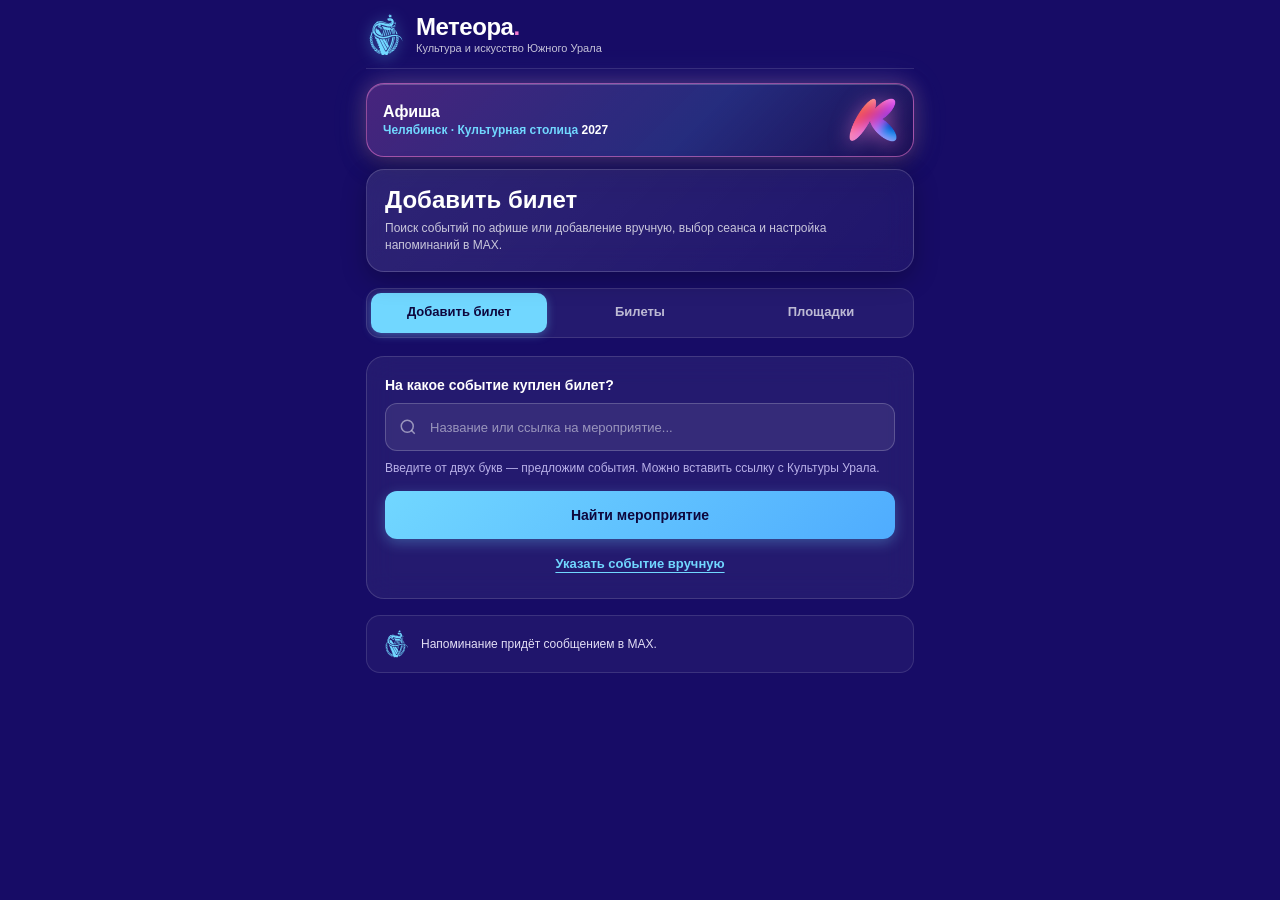
==== index.html @ 67f4555d "fix: auto-clear corrupt 18 default favorites cache and bump version" ====
<!doctype html>
<html lang="ru">
<head>
<meta charset="utf-8">
<meta name="viewport" content="width=device-width, initial-scale=1, viewport-fit=cover">
<meta name="theme-color" content="#170c66">
<title>События и билеты · Метеора</title>
<link rel="stylesheet" href="./styles.css?v=20261119">
<script async id="max-bridge" src="https://st.max.ru/js/max-web-app.js"></script>
<script defer src="./app.js?v=20261119e"></script>
</head>
<body>
  <div class="app-frame" id="app-container">
    <!-- Фирменная шапка: ящерка на арфе слева от названия -->
    <header class="brand-header">
      <div class="brand-header-group">
        <div class="lizard-emblem" title="Культура и искусство Южного Урала">
          <img src="./lizard-harp.svg" width="38" height="42" alt="Культура и искусство Южного Урала">
        </div>
        <div class="brand-identity">
          <div class="brand-logotype">Метеора<span class="brand-dot">.</span></div>
          <div class="brand-subtitle">Культура и искусство Южного Урала</div>
        </div>
      </div>
    </header>

    <div id="access" class="notice" role="status" hidden></div>
    <div id="start-notice" class="notice" hidden>Чтобы получать напоминания, нажмите «Начать» в <a href="https://max.ru/meteora_ural_bot" target="_blank" rel="noopener noreferrer">чате с ботом</a>. Затем вернитесь сюда.</div>

    <!-- Баннер: Афиша Культурной столицы 2027 со ссылкой на Министерство культуры -->
    <a class="capital-banner" href="https://mincult.gov74.ru/mincult/activities/kulstol.htm" target="_blank" rel="noopener" title="Культурная столица 2027 — Министерство культуры Челябинской области">
      <div class="banner-content">
        <div class="banner-heading">Афиша</div>
        <div class="banner-subheading">Челябинск · Культурная столица <span class="banner-year-accent">2027</span></div>
      </div>
      <div class="k-seal" title="Символ Культурной столицы">
        <img src="./brand-k.png" width="48" height="48" alt="Символ К">
      </div>
    </a>

    <!-- Карточка активного раздела -->
    <section class="hero-pass">
      <div class="pass-inner">
        <div class="pass-content">
          <h1 class="pass-title">Добавить билет</h1>
          <p class="pass-meta" id="pass-meta">Поиск событий по афише или добавление вручную, выбор сеанса и настройка напоминаний в MAX.</p>
        </div>
      </div>
    </section>

    <!-- Верхняя сегментированная навигация (порядок: 1. Добавить билет, 2. События и билеты, 3. Площадки) -->
    <nav class="tab-navigation" role="tablist" aria-label="Разделы">
      <button type="button" class="tab-btn active" id="nav-add" aria-current="page" role="tab">
        <span class="tab-label-full">Добавить билет</span>
        <span class="tab-label-short">Добавить</span>
      </button>
      <button type="button" class="tab-btn" id="nav-tickets" role="tab" aria-label="Мои события и билеты">
        <span>Билеты</span>
        <span class="tab-badge" id="ticket-count"></span>
      </button>
      <button type="button" class="tab-btn" id="nav-venues" role="tab" aria-label="Площадки">
        <span>Площадки</span>
      </button>
    </nav>

    <main>
      <!-- РАЗДЕЛ 1: ДОБАВИТЬ БИЛЕТ -->
      <section id="add-view" aria-labelledby="add-title">
        <form id="search-form" method="post" action="/mini/v1/search" class="form-card">
          <label for="query" class="form-label">На какое событие куплен билет?</label>
          <div class="input-with-icon">
            <svg class="input-icon-left" viewBox="0 0 24 24" fill="none" stroke="currentColor" stroke-width="2"><circle cx="11" cy="11" r="8"/><path d="m21 21-4.3-4.3"/></svg>
            <input id="query" name="query" type="text" role="combobox" aria-autocomplete="list" aria-controls="results" aria-expanded="false" required minlength="2" maxlength="500" autocomplete="off" autocapitalize="off" autocorrect="off" spellcheck="false" enterkeyhint="search" placeholder="Название или ссылка на мероприятие..." aria-describedby="query-help">
          </div>
          <p id="query-help" class="hint">Введите от двух букв — предложим события. Можно вставить ссылку с Культуры Урала.</p>
          <p id="search-status" class="hint" role="status" hidden></p>
          <div id="results" role="listbox" aria-label="Варианты мероприятий" hidden></div>
          <button id="find" class="btn-primary-action" type="submit">
            <span>Найти мероприятие</span>
          </button>
          <button id="manual-toggle" class="text-button" type="button" aria-controls="ticket-form" aria-expanded="false">Указать событие вручную</button>
        </form>

        <!-- Форма деталей сеанса и напоминаний (Скриншот 1): появляется ТОЛЬКО после клика по событию -->
        <form id="ticket-form" method="post" action="/mini/v1/tickets" class="form-card" hidden>
          <div class="section-heading">
            <span class="step-pill">ВЫБРАННОЕ СОБЫТИЕ</span>
            <button id="back-to-search" class="text-button" type="button">Изменить</button>
          </div>
          <h2 id="selected-title" class="chosen-title">Ваше мероприятие</h2>

          <div id="manual-fields" hidden>
            <label for="manual-title" class="form-label">Название мероприятия</label>
            <input id="manual-title" name="title" maxlength="300" type="text" autocomplete="off" placeholder="Введите название...">
            <label for="manual-venue" class="form-label" style="margin-top:14px;">Площадка проведения</label>
            <input id="manual-venue" name="venue" maxlength="300" type="text" autocomplete="off" placeholder="Например: Театр драмы или Филармония">
            <label for="manual-date" class="form-label" style="margin-top:14px;">Дата и время начала</label>
            <input id="manual-date" name="date" type="datetime-local" step="60">
          </div>

          <div id="sessions-field">
            <label for="session" class="form-label">Выберите сеанс</label>
            <select id="session" name="session"></select>
          </div>

          <fieldset class="reminders-group">
            <legend class="form-label">Когда напомнить в MAX?</legend>
            <p class="hint" style="margin-top:2px;margin-bottom:12px;">Можно выбрать несколько вариантов.</p>
            <div class="reminder-chips-row offsets">
              <label class="offset reminder-toggle-card">
                <input type="checkbox" name="hours" value="1">
                <span class="top-row">
                  <span class="label-time">За 1 час</span>
                  <span class="custom-checkbox-dot"></span>
                </span>
                <span class="reminder-desc">Перед выходом</span>
              </label>
              <label class="offset reminder-toggle-card">
                <input type="checkbox" name="hours" value="2" checked>
                <span class="top-row">
                  <span class="label-time">За 2 часа</span>
                  <span class="custom-checkbox-dot"></span>
                </span>
                <span class="reminder-desc">Собраться</span>
              </label>
              <label class="offset reminder-toggle-card">
                <input type="checkbox" name="hours" value="24">
                <span class="top-row">
                  <span class="label-time">За 24 часа</span>
                  <span class="custom-checkbox-dot"></span>
                </span>
                <span class="reminder-desc">План на день</span>
              </label>
            </div>
            <p id="offset-note" class="hint"></p>
          </fieldset>

          <button id="save" type="submit" class="btn-primary-action">Сохранить</button>
        </form>

        <aside class="how-it-works">
          <span class="mini-icon" aria-hidden="true">
            <img src="./lizard-harp.svg" width="26" height="28" alt="Культура и искусство Южного Урала">
          </span>
          <p>Напоминание придёт сообщением в MAX.</p>
        </aside>
      </section>

      <!-- РАЗДЕЛ 2: СОБЫТИЯ И БИЛЕТЫ -->
      <section id="tickets-view" aria-labelledby="tickets-title" hidden>
        <div class="filter-chips feed-filters" role="tablist" aria-label="Фильтр событий">
          <button type="button" class="chip-btn filter-tab active" data-filter="all" role="tab" aria-selected="true">Все события</button>
          <button type="button" class="chip-btn filter-tab" data-filter="tickets" role="tab" aria-selected="false">Мои билеты</button>
          <button type="button" class="chip-btn filter-tab" data-filter="venues" role="tab" aria-selected="false">С площадок</button>
        </div>
        <div class="feed-legend">
          <span class="legend-dot-pink">Билеты и напоминания</span>
          <span class="legend-dot-cyan">События площадок</span>
        </div>
        <!-- Список билетов со сквозным вырезом перфорации -->
        <div id="tickets-list" class="ticket-stack" aria-live="polite"></div>
        <button id="add-another" class="btn-primary-action" type="button" style="margin-top:20px;">
          <span>Добавить билет</span>
        </button>
        <button id="choose-venues" class="btn-secondary-action" type="button" style="margin-top:10px;">
          <span>Выбрать избранные места</span>
        </button>
      </section>

      <!-- РАЗДЕЛ 3: ПЛОЩАДКИ -->
      <section id="venues-view" aria-labelledby="venues-title" hidden>
        <div class="venues-header-row">
          <span class="venues-counter-tag">Избранные площадки <small id="venue-count" class="venues-badge"></small></span>
          <span style="font-size:11px;color:var(--text-muted)">Новые анонсы придут в MAX</span>
        </div>
        <form id="venue-search-form" class="form-card" method="get" action="/mini/v1/venues" style="margin-top:14px;">
          <label for="venue-query" class="form-label">Какую площадку найти?</label>
          <div class="input-with-icon">
            <svg class="input-icon-left" viewBox="0 0 24 24" fill="none" stroke="currentColor" stroke-width="2"><circle cx="11" cy="11" r="8"/><path d="m21 21-4.3-4.3"/></svg>
            <input id="venue-query" name="query" type="text" role="combobox" aria-autocomplete="list" aria-controls="venue-results" aria-expanded="false" aria-describedby="venue-help" required minlength="2" maxlength="200" autocomplete="off" autocapitalize="off" autocorrect="off" spellcheck="false" enterkeyhint="search" placeholder="Название театра, музея или город...">
          </div>
          <p id="venue-help" class="hint">Введите от двух букв — предложим площадки с указанием города.</p>
          <p id="venue-status" class="hint" role="status" hidden></p>
          <div id="venue-results" role="listbox" aria-label="Варианты площадок" hidden></div>
          <button id="venue-find" class="btn-primary-action" type="submit">
            <span>Найти площадку</span>
          </button>
        </form>
        <div id="venues-list" style="margin-top:16px;"></div>
      </section>

      <div id="feedback" class="feedback" role="status" aria-live="polite" tabindex="-1" hidden></div>
    </main>
  </div>
</body>
</html>
---- styles.css ----
/* ==========================================================================
   КУЛЬТУРА УРАЛА · МИНИ-ПРИЛОЖЕНИЕ MAX
   Фирменный тёмный стиль «Культурная столица 2027»
   Полная адаптивность: от 300px до десктопа
   ========================================================================== */

:root {
  --navy-deep: #0e073d;
  --navy: #170c66;
  --navy-elevated: #1f127a;
  --navy-card: rgba(255, 255, 255, 0.06);
  --cyan: #71d7ff;
  --pink: #f27bcf;
  --magenta: #d63aaa;
  --ticket-border: rgba(255, 255, 255, 0.15);
  --text-muted: #b9b1e9;
  --radius-pill: 9999px;
  --radius-card: 18px;
}

*, *::before, *::after {
  box-sizing: border-box;
}

body {
  margin: 0;
  padding: 0;
  background: var(--navy);
  color: #fff;
  font-family: -apple-system, BlinkMacSystemFont, "Segoe UI", Roboto, Helvetica, Arial, sans-serif;
  font-size: 14px;
  line-height: 1.45;
  -webkit-font-smoothing: antialiased;
  -webkit-tap-highlight-color: transparent;
  overflow-x: hidden;
}

a {
  color: var(--cyan);
  text-decoration: none;
}
a:hover {
  text-decoration: underline;
}

button, input, select {
  font: inherit;
}
button {
  cursor: pointer;
}
button:disabled {
  opacity: 0.5;
  cursor: default;
}
[hidden] {
  display: none !important;
}

/* === КОНТЕЙНЕР ПРИЛОЖЕНИЯ === */
.app-frame {
  width: 100%;
  max-width: 580px;
  margin: 0 auto;
  padding: 0 16px 40px;
  box-sizing: border-box;
}
@media (max-width: 380px) {
  .app-frame {
    padding: 0 10px 30px;
  }
}

@supports (padding: max(0px, 1px)) {
  .app-frame {
    padding-top: env(safe-area-inset-top, 0px);
    padding-inline: max(16px, env(safe-area-inset-left, 0px)) max(16px, env(safe-area-inset-right, 0px));
    padding-bottom: max(40px, env(safe-area-inset-bottom, 0px));
  }
  @media (max-width: 380px) {
    .app-frame {
      padding-inline: max(10px, env(safe-area-inset-left, 0px)) max(10px, env(safe-area-inset-right, 0px));
      padding-bottom: max(30px, env(safe-area-inset-bottom, 0px));
    }
  }
}
@media (pointer: coarse) {
  .tab-navigation .tab-btn {
    height: 44px;
    min-height: 44px;
    max-height: 44px;
  }
  .app-frame input[type=text],
  .app-frame input[type=datetime-local],
  .app-frame select {
    font-size: max(16px, 1rem);
  }
  .app-frame .hero-pass,
  .app-frame .form-card,
  .app-frame .ticket-top,
  .app-frame .ticket-bottom {
    -webkit-backdrop-filter: none;
    backdrop-filter: none;
  }
}

/* === ШАПКА === */
.brand-header {
  display: flex;
  align-items: center;
  justify-content: flex-start;
  padding: 14px 0 12px;
  border-bottom: 1px solid rgba(255, 255, 255, 0.12);
}
.brand-header-group {
  display: flex;
  align-items: center;
  gap: 12px;
}
.lizard-emblem {
  width: 38px;
  height: 42px;
  flex-shrink: 0;
  display: flex;
  align-items: center;
  justify-content: center;
  filter: drop-shadow(0 2px 8px rgba(113, 215, 255, 0.45));
}
.lizard-emblem img,
.lizard-emblem svg {
  width: 100%;
  height: 100%;
  object-fit: contain;
  display: block;
}
.brand-identity {
  display: flex;
  flex-direction: column;
  gap: 2px;
}
.brand-logotype {
  font-size: 24px;
  font-weight: 800;
  line-height: 1.1;
  letter-spacing: -0.02em;
  color: #fff;
  white-space: nowrap;
}
.brand-dot {
  color: var(--pink);
}
.brand-subtitle {
  font-size: 11px;
  font-weight: 500;
  color: rgba(255, 255, 255, 0.75);
  line-height: 1.25;
  white-space: nowrap;
}

/* === БАННЕР КУЛЬТУРНОЙ СТОЛИЦЫ (ССЫЛКА НА МИНКУЛЬТ) === */
.capital-banner {
  margin: 14px 0 12px;
  display: flex;
  align-items: center;
  justify-content: space-between;
  gap: 12px;
  padding: 12px 16px;
  background: linear-gradient(135deg, rgba(242, 123, 207, 0.22) 0%, rgba(113, 215, 255, 0.16) 60%, rgba(27, 15, 85, 0.95) 100%);
  border: 1px solid rgba(242, 123, 207, 0.55);
  border-radius: var(--radius-card);
  box-shadow: 0 0 20px rgba(242, 123, 207, 0.28), 0 0 35px rgba(113, 215, 255, 0.15), 0 8px 24px rgba(0, 0, 0, 0.4), inset 0 1px 0 rgba(255, 255, 255, 0.22);
  text-decoration: none;
  color: #fff;
  transition: transform 0.2s ease, box-shadow 0.2s ease, border-color 0.2s ease;
  cursor: pointer;
}
.capital-banner:hover {
  transform: translateY(-1px);
  border-color: rgba(242, 123, 207, 0.85);
  box-shadow: 0 0 28px rgba(242, 123, 207, 0.45), 0 0 45px rgba(113, 215, 255, 0.25), 0 10px 28px rgba(0, 0, 0, 0.5), inset 0 1px 0 rgba(255, 255, 255, 0.3);
  text-decoration: none;
}
.banner-content {
  flex: 1;
  display: flex;
  flex-direction: column;
  gap: 2px;
  min-width: 0;
}
.banner-heading {
  font-size: 16px;
  font-weight: 800;
  color: #ffffff;
  letter-spacing: -0.01em;
  line-height: 1.2;
}
.banner-subheading {
  font-size: 12px;
  font-weight: 600;
  color: var(--cyan);
  line-height: 1.3;
}
.banner-year-accent {
  font-weight: 800;
  color: #ffffff;
}
.k-seal {
  width: 48px;
  height: 48px;
  flex-shrink: 0;
  display: flex;
  align-items: center;
  justify-content: center;
  filter: drop-shadow(0 3px 10px rgba(242, 123, 207, 0.55));
}
.k-seal img {
  width: 100%;
  height: 100%;
  object-fit: contain;
  display: block;
}

/* === КАРТОЧКА HERO PASS === */
.hero-pass {
  background: linear-gradient(135deg, rgba(255, 255, 255, 0.1) 0%, rgba(255, 255, 255, 0.04) 100%);
  border: 1px solid rgba(255, 255, 255, 0.16);
  border-radius: var(--radius-card);
  padding: 16px 18px;
  margin: 0 0 16px;
  backdrop-filter: blur(14px);
  -webkit-backdrop-filter: blur(14px);
  box-shadow: 0 8px 24px rgba(0, 0, 0, 0.25);
}
.pass-inner {
  display: flex;
  align-items: center;
  justify-content: space-between;
}
.pass-content {
  flex: 1;
  min-width: 0;
}
.pass-title {
  font-size: clamp(20px, 5.5vw, 24px);
  font-weight: 800;
  color: #fff;
  margin: 0 0 6px;
  line-height: 1.15;
}
.pass-meta {
  font-size: 12px;
  line-height: 1.45;
  color: rgba(255, 255, 255, 0.75);
  margin: 0;
}
@media (max-width: 380px) {
  .brand-logotype {
    font-size: 20px;
  }
  .brand-subtitle {
    font-size: 10px;
  }
  .capital-banner {
    padding: 10px 12px;
    gap: 8px;
  }
  .banner-heading {
    font-size: 14px;
  }
  .banner-subheading {
    font-size: 11px;
  }
  .k-seal {
    width: 40px;
    height: 40px;
  }
  .hero-pass {
    padding: 12px 14px;
  }
  .pass-meta {
    font-size: 11px;
  }
}

/* === СЕГМЕНТИРОВАННАЯ ВЕРХНЯЯ НАВИГАЦИЯ (АДАПТИВНАЯ GRID) === */
.tab-navigation {
  display: grid;
  grid-template-columns: repeat(3, minmax(0, 1fr));
  gap: 5px;
  background: rgba(255, 255, 255, 0.06);
  padding: 4px;
  border-radius: 14px;
  border: 1px solid rgba(255, 255, 255, 0.12);
  margin: 14px 0 18px;
  width: 100%;
  box-sizing: border-box;
}
.tab-btn {
  display: flex;
  align-items: center;
  justify-content: center;
  gap: 4px;
  width: 100%;
  height: 40px;
  min-height: 40px;
  max-height: 40px;
  padding: 0 4px;
  border: none;
  border-radius: 10px;
  background: transparent;
  color: rgba(255, 255, 255, 0.7);
  font-size: 13px;
  font-weight: 600;
  cursor: pointer;
  transition: background 0.15s ease, color 0.15s ease;
  box-sizing: border-box;
  text-align: center;
  white-space: nowrap;
  overflow: hidden;
  text-overflow: ellipsis;
}
.tab-btn:hover {
  color: #fff;
  background: rgba(255, 255, 255, 0.08);
}
.tab-btn.active, .tab-btn[aria-current="page"] {
  background: var(--cyan);
  color: var(--navy-deep);
  font-weight: 600;
  box-shadow: 0 2px 10px rgba(113, 215, 255, 0.35);
}
.tab-label-short {
  display: none;
}
@media (max-width: 440px) {
  .tab-label-full {
    display: none;
  }
  .tab-label-short {
    display: inline;
  }
  .tab-btn {
    font-size: 12px;
    padding: 0 2px;
  }
}

.tab-badge {
  font-size: 10px;
  font-weight: 800;
  padding: 1px 6px;
  border-radius: var(--radius-pill);
  background: rgba(0, 0, 0, 0.2);
  color: inherit;
}
.tab-badge:empty {
  display: none !important;
}

/* === КАРТОЧКИ И ФОРМЫ === */
.form-card {
  background: var(--navy-card);
  backdrop-filter: blur(14px);
  -webkit-backdrop-filter: blur(14px);
  border: 1px solid rgba(255, 255, 255, 0.14);
  border-radius: var(--radius-card);
  padding: 18px;
  margin-bottom: 14px;
  box-sizing: border-box;
}
@media (max-width: 380px) {
  .form-card {
    padding: 14px 12px;
  }
}

.form-label {
  display: block;
  font-size: 14px;
  font-weight: 700;
  color: #fff;
  margin-bottom: 8px;
}

.input-with-icon {
  position: relative;
  display: flex;
  align-items: center;
  width: 100%;
}
.input-icon-left {
  position: absolute;
  left: 14px;
  width: 18px;
  height: 18px;
  color: rgba(255, 255, 255, 0.5);
  pointer-events: none;
  z-index: 2;
}

input[type=text], input[type=datetime-local], select {
  display: block;
  width: 100%;
  min-width: 0;
  min-height: 48px;
  border: 1px solid rgba(255, 255, 255, 0.2);
  border-radius: 12px;
  padding: 12px 14px;
  background: rgba(255, 255, 255, 0.08);
  color: #fff;
  font-size: 14px;
  line-height: 1.3;
  box-sizing: border-box;
  transition: border-color 0.15s, background 0.15s;
}
.input-with-icon input, .input-with-icon input[type=text] {
  padding-left: 44px !important;
}
input[type=text]:focus, input[type=datetime-local]:focus, select:focus {
  border-color: var(--cyan);
  background: rgba(255, 255, 255, 0.12);
  outline: none;
}
input::placeholder {
  color: rgba(255, 255, 255, 0.5);
  font-size: 13px;
}
select option {
  background: var(--navy);
  color: #fff;
}

.hint {
  font-size: 12px;
  line-height: 1.5;
  color: var(--text-muted);
  margin: 8px 0 14px;
}

/* === КНОПКИ ДЕЙСТВИЙ === */
.btn-primary-action {
  display: flex;
  align-items: center;
  justify-content: center;
  gap: 8px;
  width: 100%;
  min-height: 48px;
  padding: 12px 16px;
  border-radius: 12px;
  border: none;
  background: linear-gradient(135deg, #71d7ff 0%, #4facfe 100%);
  color: var(--navy-deep);
  font-size: 14px;
  font-weight: 700;
  cursor: pointer;
  box-shadow: 0 4px 14px rgba(113, 215, 255, 0.3);
  transition: filter 0.15s, transform 0.15s;
  box-sizing: border-box;
  text-align: center;
}
.btn-primary-action:hover {
  filter: brightness(1.08);
  transform: translateY(-1px);
}

.btn-secondary-action {
  display: flex;
  align-items: center;
  justify-content: center;
  gap: 8px;
  width: 100%;
  min-height: 46px;
  padding: 12px 16px;
  border-radius: 12px;
  border: 1px solid rgba(255, 255, 255, 0.2);
  background: rgba(255, 255, 255, 0.08);
  color: #fff;
  font-size: 14px;
  font-weight: 600;
  cursor: pointer;
  backdrop-filter: blur(10px);
  transition: background 0.15s, border-color 0.15s;
  box-sizing: border-box;
  text-align: center;
}
.btn-secondary-action:hover {
  background: rgba(255, 255, 255, 0.14);
  border-color: rgba(255, 255, 255, 0.3);
}

.text-button {
  display: block;
  width: fit-content;
  margin: 10px auto 0;
  background: transparent !important;
  border: none !important;
  color: var(--cyan) !important;
  font-size: 13px;
  font-weight: 600;
  text-decoration: underline;
  text-underline-offset: 4px;
  cursor: pointer;
  padding: 6px 10px;
  transition: opacity 0.15s ease;
  box-sizing: border-box;
}
.text-button:hover {
  opacity: 0.85;
}

/* === ДЕТАЛИ СОБЫТИЯ В АНКЕТЕ === */
.section-heading {
  display: flex;
  justify-content: space-between;
  align-items: center;
  margin-bottom: 8px;
}
.step-pill {
  font-size: 11px;
  letter-spacing: 0.08em;
  font-weight: 700;
  color: var(--cyan);
  background: rgba(113, 215, 255, 0.12);
  padding: 4px 10px;
  border-radius: 20px;
  border: 1px solid rgba(113, 215, 255, 0.25);
  display: inline-block;
}
.chosen-title {
  font-size: 18px;
  font-weight: 700;
  color: #fff;
  margin: 4px 0 14px;
  line-height: 1.3;
}

.reminders-group {
  border: none;
  padding: 0;
  margin: 14px 0 18px;
}
.reminder-chips-row {
  display: grid;
  grid-template-columns: repeat(3, 1fr);
  gap: 8px;
}
@media (max-width: 360px) {
  .reminder-chips-row {
    grid-template-columns: 1fr;
  }
}
.reminder-toggle-card {
  display: flex;
  flex-direction: column;
  padding: 10px 12px;
  border: 1px solid rgba(255, 255, 255, 0.16);
  border-radius: 12px;
  background: rgba(255, 255, 255, 0.05);
  color: #fff;
  cursor: pointer;
  transition: all 0.15s ease;
  box-sizing: border-box;
}
.reminder-toggle-card:hover {
  background: rgba(255, 255, 255, 0.08);
}
.reminder-toggle-card:has(input:checked) {
  background: rgba(242, 123, 207, 0.14);
  border-color: var(--pink);
}
.reminder-toggle-card input {
  display: none;
}
.top-row {
  display: flex;
  align-items: center;
  justify-content: space-between;
  margin-bottom: 2px;
}
.label-time {
  font-size: 13px;
  font-weight: 700;
  color: #fff;
}
.custom-checkbox-dot {
  width: 14px;
  height: 14px;
  border-radius: 50%;
  border: 2px solid rgba(255, 255, 255, 0.4);
  box-sizing: border-box;
  transition: all 0.15s ease;
}
.reminder-toggle-card:has(input:checked) .custom-checkbox-dot {
  border-color: var(--pink);
  background: var(--pink);
  box-shadow: 0 0 6px var(--pink);
}
.reminder-desc {
  font-size: 11px;
  color: var(--text-muted);
}
.fine-print {
  font-size: 11px;
  text-align: center;
  color: var(--text-muted);
  margin: 10px 0 0;
}

/* === ФИЛЬТРЫ В ЛЕНТЕ БИЛЕТОВ === */
.filter-chips {
  display: flex;
  gap: 6px;
  margin-bottom: 12px;
  overflow-x: auto;
  -webkit-overflow-scrolling: touch;
  scrollbar-width: none;
}
.filter-chips::-webkit-scrollbar {
  display: none;
}
.chip-btn {
  border: 1px solid rgba(255, 255, 255, 0.16);
  border-radius: 20px;
  background: rgba(255, 255, 255, 0.06);
  color: rgba(255, 255, 255, 0.8);
  font-size: 12px;
  font-weight: 600;
  padding: 6px 14px;
  cursor: pointer;
  white-space: nowrap;
  flex-shrink: 0;
  transition: all 0.15s ease;
}
.chip-btn:hover {
  background: rgba(255, 255, 255, 0.12);
  color: #fff;
}
.chip-btn.active, .chip-btn[aria-selected="true"] {
  background: var(--pink);
  color: var(--navy-deep);
  border-color: var(--pink);
  font-weight: 700;
}
@media (max-width: 380px) {
  .chip-btn {
    padding: 5px 10px;
    font-size: 11px;
  }
}

.feed-legend {
  display: flex;
  align-items: center;
  gap: 16px;
  font-size: 11px;
  color: var(--text-muted);
  margin-bottom: 12px;
  flex-wrap: wrap;
}
.legend-dot-pink, .legend-dot-cyan {
  display: inline-flex;
  align-items: center;
  gap: 6px;
}
.legend-dot-pink::before {
  content: '';
  width: 8px;
  height: 8px;
  border-radius: 50%;
  background: var(--pink);
  display: inline-block;
}
.legend-dot-cyan::before {
  content: '';
  width: 8px;
  height: 8px;
  border-radius: 50%;
  background: var(--cyan);
  display: inline-block;
}

/* === ФИРМЕННЫЙ СТИЛЬ БИЛЕТОВ СО СКВОЗНЫМ ВЫРЕЗОМ (NOTCH) === */
.cultural-ticket {
  position: relative;
  background: transparent !important;
  border: none !important;
  padding: 0;
  margin: 0 0 16px;
  filter: drop-shadow(0 6px 20px rgba(0, 0, 0, 0.4));
  transition: transform 0.2s ease;
}
.cultural-ticket:hover {
  transform: translateY(-2px);
}
.ticket-top {
  background: rgba(255, 255, 255, 0.08);
  backdrop-filter: blur(14px);
  -webkit-backdrop-filter: blur(14px);
  border: 1px solid rgba(255, 255, 255, 0.15);
  border-bottom: none;
  border-radius: 16px 16px 0 0;
  padding: 14px 16px 12px;
  -webkit-mask-image: radial-gradient(circle 10px at 0 100%, transparent 9.5px, black 10px),
                      radial-gradient(circle 10px at 100% 100%, transparent 9.5px, black 10px);
  -webkit-mask-composite: source-in;
  mask-image: radial-gradient(circle 10px at 0 100%, transparent 9.5px, black 10px),
              radial-gradient(circle 10px at 100% 100%, transparent 9.5px, black 10px);
  mask-composite: intersect;
}
.cultural-ticket.ticket-bought .ticket-top {
  border-top: 3px solid var(--pink);
}
.cultural-ticket.ticket-venue .ticket-top {
  border-top: 3px solid var(--cyan);
}
.ticket-perf {
  height: 0;
  border-top: 1px dashed rgba(255, 255, 255, 0.22);
  margin: 0 14px;
  position: relative;
}
.ticket-bottom {
  background: rgba(255, 255, 255, 0.08);
  backdrop-filter: blur(14px);
  -webkit-backdrop-filter: blur(14px);
  border: 1px solid rgba(255, 255, 255, 0.15);
  border-top: none;
  border-radius: 0 0 16px 16px;
  padding: 10px 16px 12px;
  -webkit-mask-image: radial-gradient(circle 10px at 0 0, transparent 9.5px, black 10px),
                      radial-gradient(circle 10px at 100% 0, transparent 9.5px, black 10px);
  -webkit-mask-composite: source-in;
  mask-image: radial-gradient(circle 10px at 0 0, transparent 9.5px, black 10px),
              radial-gradient(circle 10px at 100% 0, transparent 9.5px, black 10px);
  mask-composite: intersect;
}
.ticket-header {
  display: flex;
  justify-content: space-between;
  align-items: center;
  gap: 8px;
  margin-bottom: 8px;
}
.ticket-type-pill {
  font-size: 10px;
  font-weight: 700;
  letter-spacing: 0.06em;
  text-transform: uppercase;
  color: var(--pink);
  background: rgba(242, 123, 207, 0.14);
  padding: 3px 8px;
  border-radius: 20px;
  border: 1px solid rgba(242, 123, 207, 0.28);
}
.ticket-venue .ticket-type-pill {
  color: var(--cyan);
  background: rgba(113, 215, 255, 0.14);
  border-color: rgba(113, 215, 255, 0.28);
}
.ticket-date-chip .day-time {
  font-size: 12px;
  font-weight: 700;
  color: #fff;
  background: rgba(255, 255, 255, 0.12);
  padding: 3px 8px;
  border-radius: 8px;
  display: inline-block;
}
.ticket-event-title {
  margin: 4px 0 6px;
  font-size: 17px;
  font-weight: 700;
  line-height: 1.25;
  color: #fff;
}
.ticket-venue-name {
  font-size: 12px;
  color: #d1caeb;
  margin: 0;
}
.ticket-footer {
  display: flex;
  justify-content: space-between;
  align-items: center;
  flex-wrap: wrap;
  gap: 8px;
}
.reminder-status {
  font-size: 12px;
  color: #e2def5;
  display: flex;
  align-items: center;
  gap: 6px;
}
.ticket-actions-group {
  display: flex;
  align-items: center;
  gap: 8px;
  margin-left: auto;
}
.ticket-action-btn, .ticket-action-link {
  font-size: 12px;
  font-weight: 600;
  background: none;
  border: none;
  padding: 5px 10px;
  border-radius: 8px;
  cursor: pointer;
  text-decoration: none;
  display: inline-flex;
  align-items: center;
  transition: all 0.15s ease;
}
.ticket-action-btn.edit {
  color: var(--cyan);
  background: rgba(113, 215, 255, 0.12);
  border: 1px solid rgba(113, 215, 255, 0.3);
}
.ticket-action-btn.edit:hover {
  background: rgba(113, 215, 255, 0.24);
}
.ticket-action-link {
  color: #d1caeb;
  background: rgba(255, 255, 255, 0.08);
  border: 1px solid rgba(255, 255, 255, 0.18);
}
.ticket-action-link:hover {
  color: #fff;
  background: rgba(255, 255, 255, 0.16);
}
.ticket-action-btn.danger {
  color: #ff8ca3;
  background: rgba(255, 70, 100, 0.12);
  border: 1px solid rgba(255, 70, 100, 0.3);
}
.ticket-action-btn.danger:hover {
  background: rgba(255, 70, 100, 0.24);
}

/* === РАЗДЕЛ ПЛОЩАДОК === */
.venues-header-row {
  display: flex;
  justify-content: space-between;
  align-items: center;
  flex-wrap: wrap;
  gap: 6px;
  padding: 8px 0 4px;
}
.venues-counter-tag {
  font-size: 13px;
  font-weight: 700;
  color: #fff;
}
.venues-badge {
  font-size: 12px;
  color: var(--cyan);
  font-weight: 700;
}
.venue-card {
  display: flex;
  align-items: center;
  gap: 12px;
  padding: 14px 16px;
  margin-bottom: 8px;
  border: 1px solid rgba(255, 255, 255, 0.14);
  border-radius: 14px;
  background: rgba(255, 255, 255, 0.06);
  backdrop-filter: blur(12px);
  color: white;
  cursor: pointer;
  transition: all 0.15s ease;
  box-sizing: border-box;
}
.venue-card:hover {
  background: rgba(255, 255, 255, 0.1);
  border-color: rgba(255, 255, 255, 0.25);
}
.venue-card:has(input:checked) {
  background: rgba(242, 123, 207, 0.12);
  border-color: var(--pink);
}
.venue-number {
  font-size: 11px;
  color: var(--cyan);
  font-weight: 700;
  align-self: flex-start;
  margin-top: 3px;
}
.venue-copy {
  flex: 1;
  min-width: 0;
}
.venue-copy strong {
  display: block;
  font-size: 14px;
  line-height: 1.3;
  font-weight: 600;
  margin: 3px 0 2px;
  color: #fff;
}
.venue-copy small {
  display: block;
  font-size: 11px;
  color: var(--text-muted);
}
.venue-copy .venue-pending {
  font-size: 10px;
  color: #edd39b;
  margin-top: 4px;
}
.venue-card input {
  flex-shrink: 0;
  width: 20px;
  height: 20px;
  accent-color: var(--pink);
  cursor: inherit;
}

/* === УВЕДОМЛЕНИЯ И СТАТУСЫ === */
.notice {
  padding: 12px 14px;
  margin: 10px 0 14px;
  border: 1px solid rgba(255, 255, 255, 0.2);
  border-radius: 12px;
  font-size: 12px;
  color: #e2def5;
  background: rgba(255, 255, 255, 0.08);
  backdrop-filter: blur(10px);
}
.notice a {
  color: var(--cyan);
  font-weight: 700;
  text-decoration: underline;
}
.notice:empty {
  display: none !important;
}

.feedback {
  background: rgba(255, 255, 255, 0.12);
  border: 1px solid rgba(255, 255, 255, 0.2);
  border-radius: 12px;
  padding: 12px 16px;
  margin: 14px 0;
  font-size: 13px;
  color: #fff;
  backdrop-filter: blur(12px);
}
.feedback.error {
  color: #ff8ca3;
  background: rgba(255, 70, 100, 0.15);
  border-color: rgba(255, 70, 100, 0.35);
}

.how-it-works {
  display: flex;
  gap: 12px;
  align-items: center;
  padding: 14px 16px;
  margin-top: 16px;
  border: 1px solid rgba(255, 255, 255, 0.12);
  border-radius: 14px;
  background: rgba(255, 255, 255, 0.04);
}
.how-it-works p {
  margin: 0;
  font-size: 12px;
  line-height: 1.5;
  color: #e2def5;
}
.how-it-works p span {
  color: var(--cyan);
  font-weight: 600;
}
.mini-icon {
  width: 26px;
  height: 28px;
  flex-shrink: 0;
}
.mini-icon img {
  width: 100%;
  height: 100%;
  object-fit: contain;
}

.empty {
  padding: 32px 18px;
  text-align: center;
  border: 1px solid rgba(255, 255, 255, 0.12);
  border-radius: 18px;
  margin: 14px 0;
  color: #fff;
  background: rgba(255, 255, 255, 0.05);
  backdrop-filter: blur(12px);
}
.empty-icon {
  display: inline-flex;
  align-items: center;
  justify-content: center;
  width: 44px;
  height: 48px;
  margin-bottom: 10px;
}
.empty-icon img {
  width: 100%;
  height: 100%;
  object-fit: contain;
}
.empty h2 {
  margin: 6px 0;
  font-size: 18px;
  color: #fff;
}
.empty p {
  font-size: 12px;
  line-height: 1.55;
  color: var(--text-muted);
  max-width: 360px;
  margin: auto;
}

.event-option {
  display: block;
  width: 100%;
  text-align: left;
  background: rgba(255, 255, 255, 0.08);
  border: 1px solid rgba(255, 255, 255, 0.14);
  border-radius: 12px;
  padding: 10px 12px;
  margin: 6px 0;
  color: #fff;
  min-height: 52px;
  cursor: pointer;
  transition: all 0.15s ease;
  box-sizing: border-box;
}
.event-option strong {
  display: block;
  font-size: 14px;
  font-weight: 700;
  line-height: 1.3;
  color: #fff;
}
.event-option small {
  display: block;
  font-size: 11px;
  color: #b9b1e9;
  margin-top: 4px;
}
.event-option:hover, .event-option[aria-selected=true] {
  border-color: var(--cyan);
  background: rgba(113, 215, 255, 0.14);
}
:is(#results,#venue-results) {
  max-height: 280px;
  overflow-y: auto;
  margin-bottom: 14px;
}
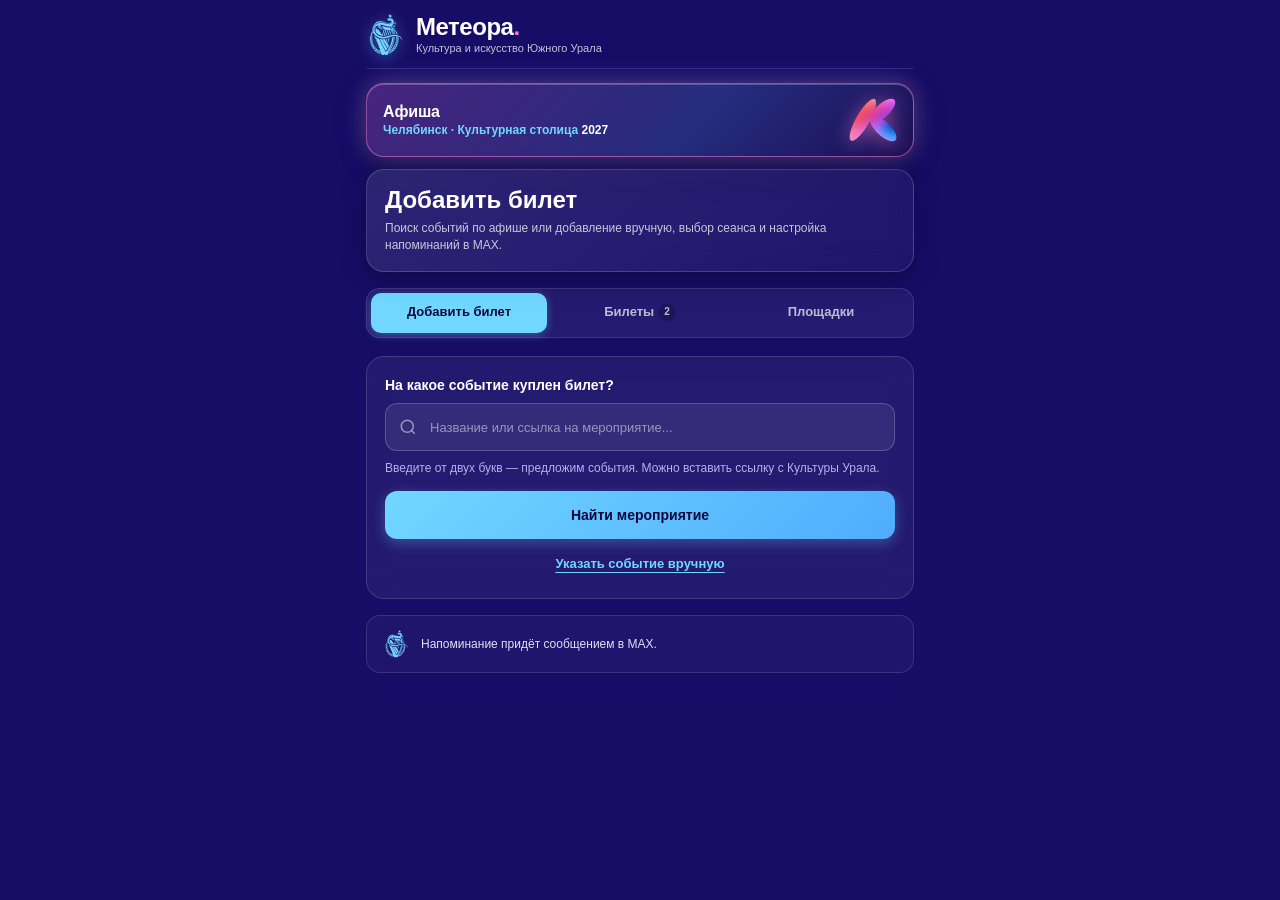
==== commit 27f6bfcc: "Enrich venue events for my-events preview, add 20 Nov event fallback and bump v=20261119i" ====
--- a/index.html
+++ b/index.html
@@ -5,9 +5,9 @@
 <meta name="viewport" content="width=device-width, initial-scale=1, viewport-fit=cover">
 <meta name="theme-color" content="#170c66">
 <title>События и билеты · Метеора</title>
-<link rel="stylesheet" href="./styles.css?v=20261119">
+<link rel="stylesheet" href="./styles.css?v=20261119i">
 <script async id="max-bridge" src="https://st.max.ru/js/max-web-app.js"></script>
-<script defer src="./app.js?v=20261119e"></script>
+<script defer src="./app.js?v=20261119i"></script>
 </head>
 <body>
   <div class="app-frame" id="app-container">
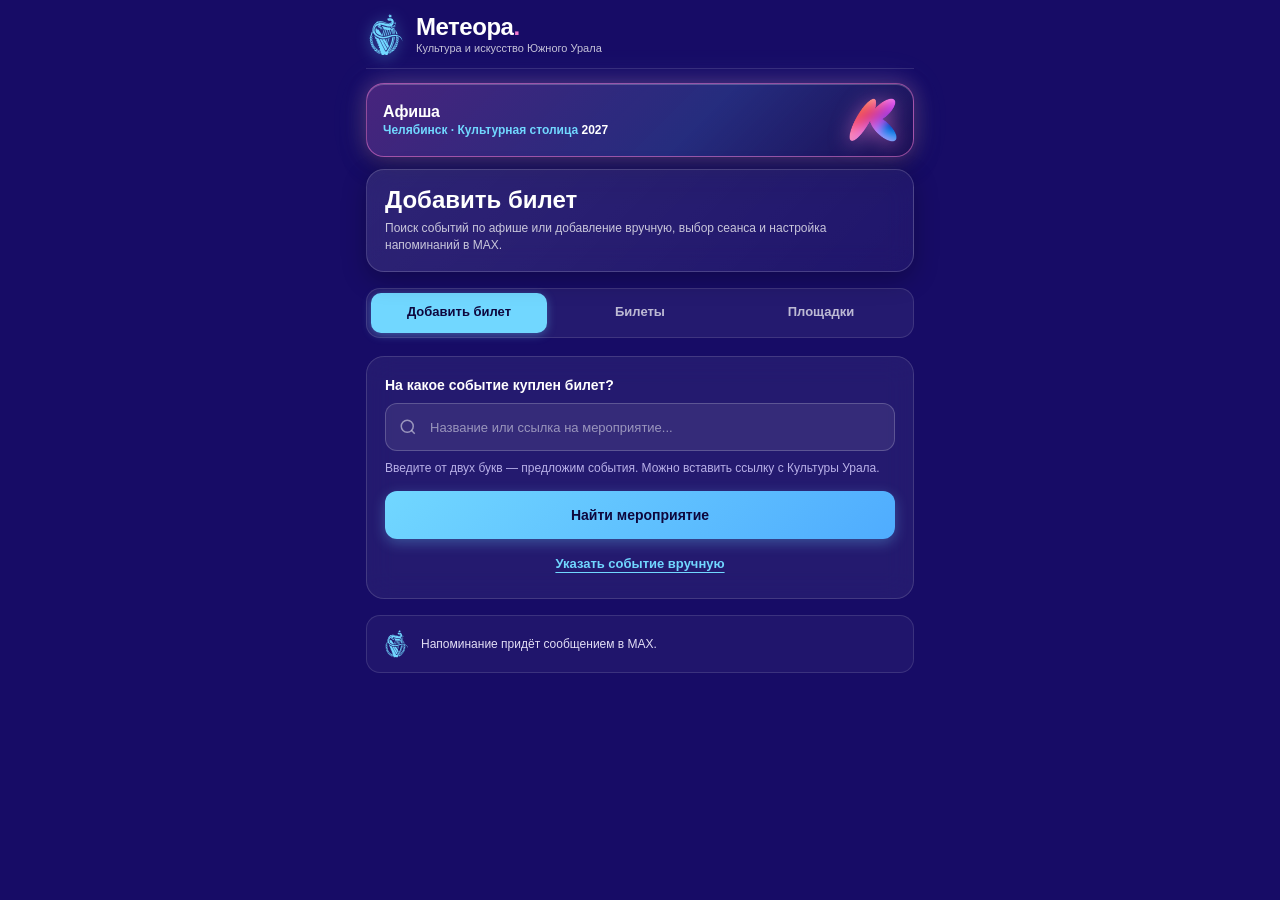
==== commit 78430f0f: "Mass test ready: remove hardcoded venues, fix auth race condition, bump v=20261119j" ====
--- a/index.html
+++ b/index.html
@@ -5,9 +5,9 @@
 <meta name="viewport" content="width=device-width, initial-scale=1, viewport-fit=cover">
 <meta name="theme-color" content="#170c66">
 <title>События и билеты · Метеора</title>
-<link rel="stylesheet" href="./styles.css?v=20261119i">
+<link rel="stylesheet" href="./styles.css?v=20261119j">
 <script async id="max-bridge" src="https://st.max.ru/js/max-web-app.js"></script>
-<script defer src="./app.js?v=20261119i"></script>
+<script defer src="./app.js?v=20261119j"></script>
 </head>
 <body>
   <div class="app-frame" id="app-container">
